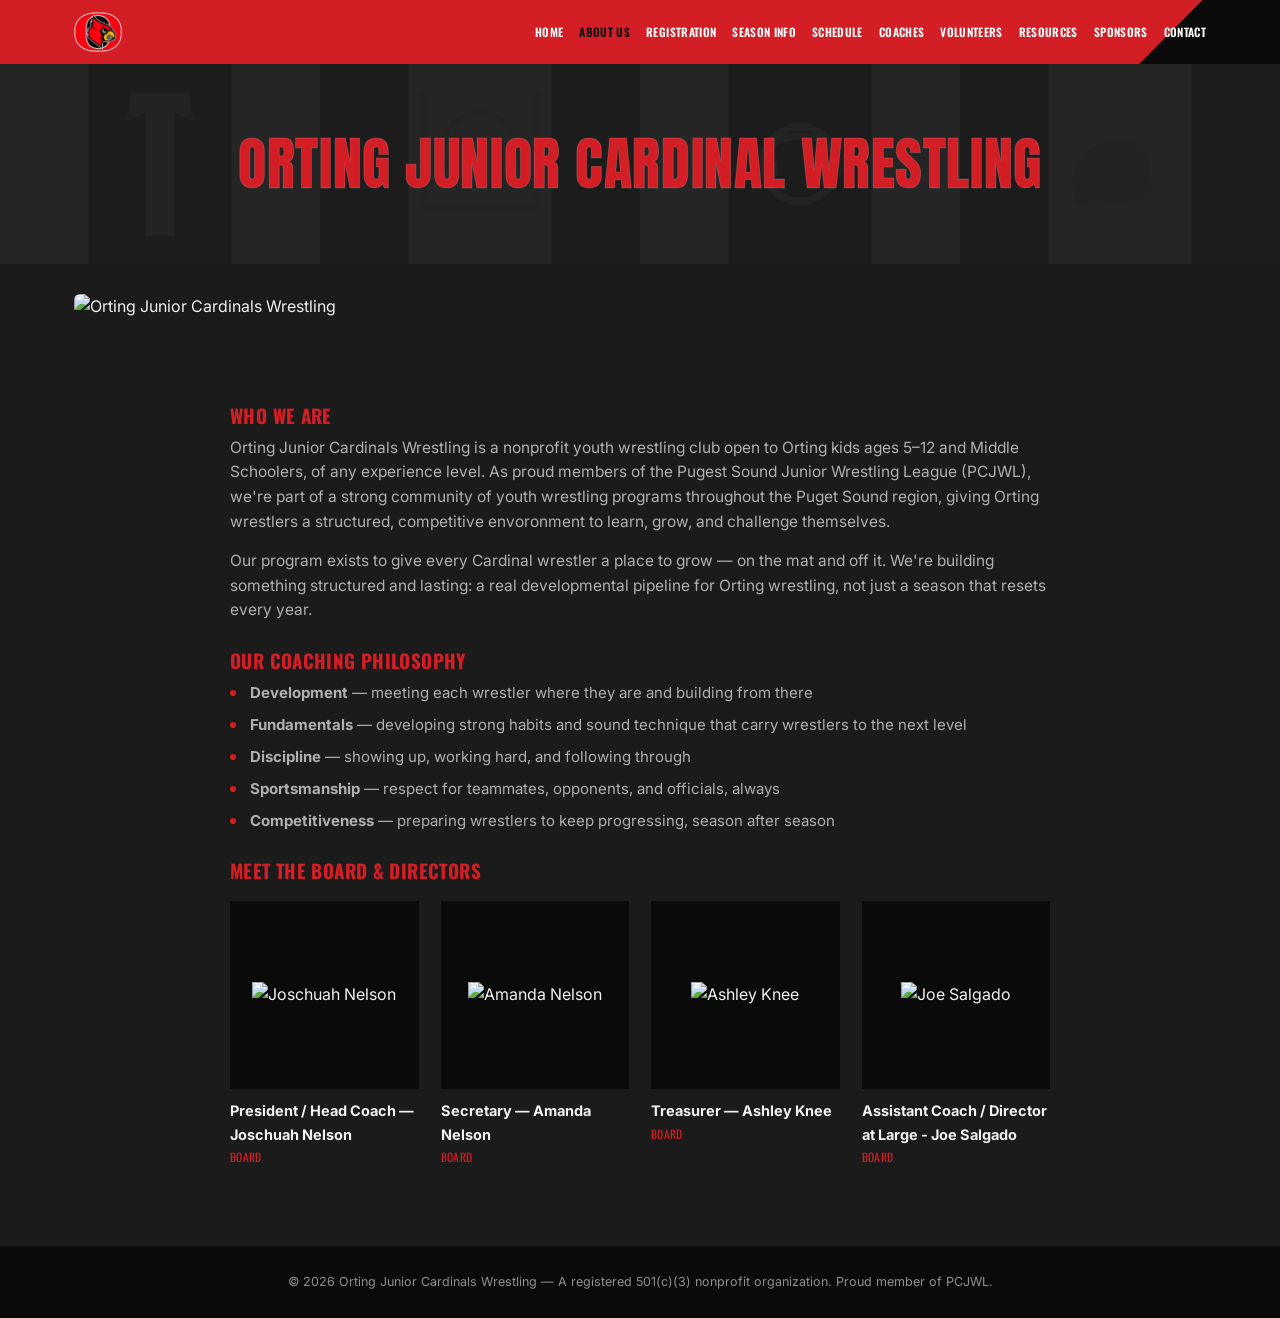
==== about.html @ e578d411 "Quick update for the night" ====
<!DOCTYPE html>
<html lang="en">
<head>
<meta charset="UTF-8">
<meta name="viewport" content="width=device-width, initial-scale=1.0">
<title>Home — Orting Junior Cardinals Wrestling</title>
<link rel="icon" href="assets/OJCW-CardinalLogo.jpg" type="image/jpeg">
<link rel="preconnect" href="https://fonts.googleapis.com">
<link rel="preconnect" href="https://fonts.gstatic.com" crossorigin>
<link href="https://fonts.googleapis.com/css2?family=Anton&family=Oswald:wght@500;600;700&family=Inter:wght@400;500;600;700&display=swap" rel="stylesheet">
<link rel="stylesheet" href="css/style.css">
</head>
<body>

<svg width="0" height="0" style="position:absolute">

  <symbol id="icon-mat" viewBox="0 0 100 140"><rect width="100" height="140" fill="#4a4a4a"/><rect x="10" y="20" width="80" height="80" fill="none" stroke="#D31E25" stroke-width="3"/><circle cx="50" cy="60" r="26" fill="none" stroke="#D31E25" stroke-width="3"/></symbol>
  <symbol id="icon-headgear" viewBox="0 0 100 140"><rect width="100" height="140" fill="#383838"/><g transform="translate(20,40)"><circle cx="30" cy="30" r="26" fill="none" stroke="#D31E25" stroke-width="5"/><path d="M4 30 C4 4 56 4 56 30" fill="none" stroke="#D31E25" stroke-width="5"/><circle cx="8" cy="34" r="7" fill="#D31E25"/><circle cx="52" cy="34" r="7" fill="#D31E25"/></g></symbol>
  <symbol id="icon-shoes" viewBox="0 0 100 140"><rect width="100" height="140" fill="#4a4a4a"/><g transform="translate(15,60) rotate(-6)"><path d="M0 30 C-4 12 14 -6 36 -3 C48 -1 54 6 54 16 L54 32 C54 38 48 41 40 41 L6 41 C2 41 0 35 0 30 Z" fill="#D31E25"/></g></symbol>
  <symbol id="icon-singlet" viewBox="0 0 100 140"><rect width="100" height="140" fill="#383838"/><path d="M30 20 L70 20 L74 40 L60 34 L60 120 L40 120 L40 34 L26 40 Z" fill="#D31E25"/></symbol>

  <symbol id="ico-person" viewBox="0 0 24 24"><circle cx="12" cy="8" r="4"/><path d="M4 20c0-4.4 3.6-7 8-7s8 2.6 8 7"/></symbol>
</svg>

<header class="topbar">
  <div class="nav-shell">
    <nav class="nav">
      <a href="index.html" class="brand">
        <img src="assets/OJCW-CardinalLogo.png" alt="Orting Jr Cardinals Wrestling" class="brand-mark">
      </a>
      <div class="nav-links">
        <a href="index.html">Home</a>
        <a href="about.html" class="active">About Us</a>
        <a href="registration.html">Registration</a>
        <a href="season-info.html">Season Info</a>
        <a href="schedule.html">Schedule</a>
        <a href="coaches.html">Coaches</a>
        <a href="volunteers.html">Volunteers</a>
        <a href="documents.html">Resources</a>
        <a href="sponsors.html">Sponsors</a>
        <a href="contact.html">Contact</a>
      </div>
      <button class="nav-toggle" id="navToggle" aria-label="Menu" aria-expanded="false" aria-controls="mobileMenu">
        <svg width="26" height="26" viewBox="0 0 24 24" fill="none" stroke-width="2"><line x1="3" y1="6" x2="21" y2="6"/><line x1="3" y1="12" x2="21" y2="12"/><line x1="3" y1="18" x2="21" y2="18"/></svg>
      </button>
    </nav>
    <div class="mobile-menu" id="mobileMenu">
      <a href="index.html">Home</a>
      <a href="about.html" class="active">About Us</a>
      <a href="registration.html">Registration</a>
      <a href="season-info.html">Season Info</a>
      <a href="schedule.html">Schedule</a>
      <a href="coaches.html">Coaches</a>
      <a href="volunteers.html">Volunteers</a>
      <a href="documents.html">Resources</a>
      <a href="sponsors.html">Sponsors</a>
      <a href="contact.html">Contact</a>
    </div>
  </div>
</header>
<div class="page-header">
    <div class="strip"><svg><use href="#icon-singlet"/></svg></div>
    <div class="strip"><svg><use href="#icon-mat"/></svg></div>
    <div class="strip"><svg><use href="#icon-headgear"/></svg></div>
    <div class="strip"><svg><use href="#icon-shoes"/></svg></div>
    

    <div class="overlay"><h2>Orting Junior Cardinal Wrestling</h2></div>
  </div>


<div class="wrap page-banner">
  <img src="assets/Cardinals Team Photo.png" alt="Orting Junior Cardinals Wrestling">
</div>

</div>
<div class="page-block narrow">
  <h3>Who We Are</h3>
  <p>Orting Junior Cardinals Wrestling is a nonprofit youth wrestling club open to Orting kids ages 5–12 and Middle Schoolers, of any experience level. As proud members of the Pugest Sound Junior Wrestling League (PCJWL), we're part of a strong community of youth wrestling programs throughout the Puget Sound region, giving Orting wrestlers a structured, competitive envoronment to learn, grow, and challenge themselves.</p>
  <p>Our program exists to give every Cardinal wrestler a place to grow — on the mat and off it. We're building something structured and lasting: a real developmental pipeline for Orting wrestling, not just a season that resets every year.</p>

  <h3>Our Coaching Philosophy</h3>
  <ul>
    <li><b>Development</b> — meeting each wrestler where they are and building from there</li>
    <li><b>Fundamentals</b> — developing strong habits and sound technique that carry wrestlers to the next level</li>
    <li><b>Discipline</b> — showing up, working hard, and following through</li>
    <li><b>Sportsmanship</b> — respect for teammates, opponents, and officials, always</li>
    <li><b>Competitiveness</b> — preparing wrestlers to keep progressing, season after season</li>
  </ul>

  <h3>Meet the Board &amp; Directors</h3>
  <div class="people-grid">
    <div class="person"><div class="person-photo"><img src="assets/Joschuah_Nelson_President.jpg" alt="Joschuah Nelson"></div><h4>President / Head Coach — Joschuah Nelson</h4><span>Board</span></div>
    <div class="person"><div class="person-photo"><img src="assets/Amanda_Nelson_Headshot.jpg" alt="Amanda Nelson"></div><h4>Secretary — Amanda Nelson</h4><span>Board</span></div>
    <div class="person"><div class="person-photo"><img src="assets/Ashley_Knee_Headshot.jpg" alt="Ashley Knee"></div><h4>Treasurer — Ashley Knee</h4><span>Board</span></div>
    <div class="person"><div class="person-photo"><img src="assets/Jose_Salgado_Headshot.jpg" alt="Joe Salgado"></div><h4>Assistant Coach / Director at Large - Joe Salgado</h4><span>Board</span></div>

  </div>
</div>
<footer>
  <div class="wrap">© 2026 Orting Junior Cardinals Wrestling — A registered 501(c)(3) nonprofit organization. Proud member of PCJWL.</div>
</footer>
<script>
  (function(){
    var btn = document.getElementById('navToggle');
    var menu = document.getElementById('mobileMenu');
    if(!btn || !menu) return;
    btn.addEventListener('click', function(){
      var open = menu.classList.toggle('open');
      btn.setAttribute('aria-expanded', open ? 'true' : 'false');
    });
    menu.querySelectorAll('a').forEach(function(a){
      a.addEventListener('click', function(){
        menu.classList.remove('open');
        btn.setAttribute('aria-expanded', 'false');
      });
    });
  })();
</script>
</body>
</html>
---- css/style.css ----
:root{
  --red:        #D31E25;
  --red-dark:   #A6141A;
  --black:      #0a0a0a;
  --charcoal:   #1b1b1b;
  --surface:    #242424;
  --surface-alt:#2b2b2b;
  --ink:        #f2f2f2;
  --gray-text:  #b0b0b0;
  --line:       #3a3a3a;
  --paper:      #1b1b1b;
  --offwhite:   #242424;

  --display: 'Anton', sans-serif;
  --heading: 'Oswald', sans-serif;
  --body: 'Inter', sans-serif;
}
*{box-sizing:border-box;margin:0;padding:0;}
html{scroll-behavior:smooth;}
body{font-family:var(--body);color:var(--ink);background:var(--paper);line-height:1.6;-webkit-font-smoothing:antialiased;}
img,svg{display:block;max-width:100%;}
a{color:inherit;text-decoration:none;}
ul{list-style:none;}
.wrap{max-width:1180px;margin:0 auto;padding:0 24px;}
.narrow{max-width:820px;margin:0 auto;padding:0 24px;}

h1,h2,h3{font-family:var(--display);font-weight:400;text-transform:uppercase;letter-spacing:0.01em;line-height:1.05;}
.section-title{color:var(--red);font-size:clamp(26px,3.4vw,36px);text-align:center;margin-bottom:18px;}
p{color:var(--gray-text);}
.center{text-align:center;}

/* ---------- TOP NAV ---------- */
.topbar{background:var(--black);}
.nav-shell{position:relative;background:var(--red);overflow:hidden;}
.nav-shell::after{
  content:"";position:absolute;top:0;right:0;bottom:0;width:11%;
  background:var(--black);
  clip-path:polygon(45% 0, 100% 0, 100% 100%, 0% 100%);
}
.nav{position:relative;z-index:2;display:flex;align-items:center;justify-content:space-between;padding:8px 24px;max-width:1180px;margin:0 auto;gap:14px;}
.brand{display:flex;align-items:center;gap:10px;flex-shrink:0;}
.brand-mark{width:48px;height:48px;flex-shrink:0;object-fit:contain;}
.nav-links{display:flex;gap:16px;align-items:center;flex-wrap:nowrap;}
.nav-links a{font-family:var(--heading);font-size:11.5px;font-weight:600;letter-spacing:0.03em;color:#fff;text-transform:uppercase;white-space:nowrap;}
.nav-links a:hover,.nav-links a.active{color:var(--black);}
.nav-toggle{display:none;background:none;border:none;cursor:pointer;padding:10px;margin:-10px;}
.nav-toggle svg{stroke:#fff;}
.mobile-menu{display:none;}
.mobile-menu a{
  padding:15px 24px;border-bottom:1px solid rgba(255,255,255,0.08);
  font-family:var(--heading);font-weight:600;font-size:13.5px;letter-spacing:0.04em;text-transform:uppercase;color:#fff;
}
.mobile-menu a.active{color:var(--red);}
.mobile-menu a:active{background:rgba(255,255,255,0.06);}

/* ---------- HERO (home only) ---------- */
.hero{position:relative;background:var(--black);color:#fff;padding:64px 0 0;overflow:hidden;text-align:center;}
.hero-bg{
  position:absolute;inset:0;
  background:
    linear-gradient(180deg, rgba(20,20,20,0.55), rgba(20,20,20,0.88)),
    repeating-linear-gradient(120deg, #2a2a2a 0 40px, #202020 40px 80px);
  filter:grayscale(0.4);
}
.hero-inner{position:relative;z-index:2;padding-bottom:44px;}
.hero-crest{width:min(230px,50vw);margin:0 auto 22px;}
.hero h1{font-size:clamp(32px,6.4vw,66px);color:#e9e9e9;-webkit-text-stroke:1.5px var(--red);letter-spacing:0.01em;}
.hero h1 span{display:block;color:var(--red);-webkit-text-stroke:1.5px #e9e9e9;}
.hero .season-tag{margin-top:16px;font-family:var(--heading);font-weight:600;font-size:15px;letter-spacing:0.12em;color:var(--red);text-transform:uppercase;}
.hero .subline{color:rgba(255,255,255,0.65);font-size:13.5px;margin-top:4px;text-transform:uppercase;letter-spacing:0.06em;font-family:var(--heading);}

.date-callout{
  position:relative;z-index:2;display:flex;justify-content:center;gap:0;
  border-top:1px solid rgba(255,255,255,0.15);
  max-width:640px;margin:26px auto 0;
}
.date-callout div{flex:1;padding:20px 10px;border-left:1px solid rgba(255,255,255,0.15);}
.date-callout div:first-child{border-left:none;}
.date-callout .d-label{font-family:var(--heading);font-size:11px;letter-spacing:0.08em;text-transform:uppercase;color:rgba(255,255,255,0.55);}
.date-callout .d-value{font-family:var(--display);font-size:20px;color:var(--red);margin-top:4px;}

.hero-ctas{margin-top:28px;display:flex;gap:14px;justify-content:center;flex-wrap:wrap;position:relative;z-index:2;}
.btn{display:inline-flex;align-items:center;justify-content:center;font-family:var(--heading);font-weight:600;font-size:13.5px;letter-spacing:0.05em;text-transform:uppercase;padding:14px 28px;border:2px solid transparent;cursor:pointer;transition:all .15s ease;}
.btn-primary{background:var(--red);color:#fff;}
.btn-primary:hover{background:var(--red-dark);}
.btn-outline{border-color:#fff;color:#fff;}
.btn-outline:hover{background:#fff;color:var(--black);}
.btn-big{padding:18px 40px;font-size:15px;}

/* ---------- QUICK LINK ROW (home only) ---------- */
.quick-links{background:var(--surface);border-bottom:1px solid var(--line);border-top:1px solid var(--line);}
.quick-grid{display:grid;grid-template-columns:repeat(8,1fr);}
.quick-grid a{
  display:flex;align-items:center;justify-content:center;text-align:center;
  padding:16px 8px;font-family:var(--heading);font-weight:600;font-size:11.5px;letter-spacing:0.04em;
  color:var(--ink);text-transform:uppercase;border-right:1px solid var(--line);
}
.quick-grid a:last-child{border-right:none;}
.quick-grid a:hover{background:var(--red);color:#fff;}

/* ---------- WELCOME / NEWS BLOCKS (home only) ---------- */
.welcome{padding:70px 0;}
.welcome p{max-width:64ch;margin:0 auto;text-align:center;font-size:16px;}
.three-col{display:grid;grid-template-columns:repeat(3,1fr);gap:28px;margin-top:44px;}
.info-card{border:1px solid var(--line);background:var(--surface);padding:26px 24px;}
.info-card h4{font-family:var(--heading);font-weight:700;color:var(--red);font-size:15px;letter-spacing:0.03em;text-transform:uppercase;margin-bottom:10px;}
.info-card p{font-size:14.5px;margin:0;}
.info-card ul{margin-top:8px;}
.info-card ul li{font-size:14px;color:var(--gray-text);padding-left:16px;position:relative;margin-bottom:6px;}
.info-card ul li::before{content:"";position:absolute;left:0;top:8px;width:5px;height:5px;background:var(--red);border-radius:50%;}

/* ---------- PAGE HEADER (4-strip, sub-pages) ---------- */
.page-header{position:relative;height:200px;overflow:hidden;display:flex;}
.page-header .strip{flex:1;position:relative;overflow:hidden;filter:grayscale(1) contrast(1.05);}
.page-header .strip svg{width:100%;height:100%;object-fit:cover;}
.page-header .strip:nth-child(odd){background:#4a4a4a;}
.page-header .strip:nth-child(even){background:#383838;}
.page-header .overlay{position:absolute;inset:0;display:flex;align-items:center;justify-content:center;background:rgba(10,10,10,0.55);}
.page-header .overlay h2{font-size:clamp(28px,5vw,58px);color:var(--red);text-align:center;line-height:0.95;-webkit-text-stroke:1px rgba(255,255,255,0.15);}
/*Added for banner photo of team on about us. Noted in case issues arise.*/
.page-banner{max-height:400px;margin:30px auto;}
.page-banner img{width:100%;height:100%;max-height:475px;object-fit:cover;display:block;border-radius:6px;}
/* ---------- GENERIC CONTENT PAGE BLOCK ---------- */
.page-block{padding:56px 0 80px;}
.page-block h3{font-family:var(--heading);font-weight:700;color:var(--red);font-size:19px;text-transform:uppercase;margin:28px 0 10px;letter-spacing:0.02em;}
.page-block h3:first-of-type{margin-top:0;}
.page-block p{margin-bottom:14px;font-size:15.5px;}
.page-block ul{margin:6px 0 18px 0;}
.page-block ul li{position:relative;padding-left:20px;margin-bottom:8px;color:var(--gray-text);font-size:15px;}
.page-block ul li::before{content:"";position:absolute;left:0;top:9px;width:6px;height:6px;background:var(--red);border-radius:50%;}
.page-block ul ul{margin-top:8px;margin-left:20px;}
.page-block ul ul li::before{
  background:transparent;
  border:1.5px solid var(--red);
  width:5px;
  height:5px;
  top:9.5px;
}
.note{font-style:italic;color:#8a8a8a;font-size:14px;}
.divider{border:none;border-top:1px solid var(--line);margin:36px 0;}

/* ---------- REGISTRATION ---------- */
.reg-grid{display:grid;grid-template-columns:1fr 1fr;gap:10px 40px;margin:14px 0 30px;}
.reg-grid div{display:flex;justify-content:space-between;padding:10px 0;border-bottom:1px solid var(--line);font-size:14.5px;}
.reg-grid div b{color:var(--ink);}
.reg-grid div span{color:var(--red);font-weight:700;}
.register-band{background:var(--black);padding:44px 24px;text-align:center;margin-top:20px;}
.register-band p{color:rgba(255,255,255,0.7);max-width:48ch;margin:0 auto 20px;}

/* ---------- BOARD / COACHES GRID ---------- */
.people-grid{margin-top:20px;display:grid;grid-template-columns:repeat(4,1fr);gap:22px;}
.person{text-align:left;}
.person-photo{aspect-ratio:1;background:var(--black);display:flex;align-items:center;justify-content:center;margin-bottom:10px;}
.person-photo svg{width:46%;stroke:var(--red);}
.person h4{font-family:var(--body);font-weight:700;font-size:14.5px;}
.person span{display:block;font-family:var(--heading);font-size:11.5px;color:var(--red);margin-top:2px;letter-spacing:0.03em;text-transform:uppercase;}

/* ---------- SCHEDULE ---------- */
table{width:100%;border-collapse:collapse;margin-top:10px;}
th,td{text-align:left;padding:13px 16px;border-bottom:1px solid var(--line);font-size:14.5px;}
th{font-family:var(--heading);font-size:12px;letter-spacing:0.06em;text-transform:uppercase;color:#fff;background:var(--black);font-weight:600;}
td.day{font-weight:600;}
tr:nth-child(even) td{background:var(--offwhite);}
.event-card{border:1px solid var(--line);border-left:5px solid var(--red);background:var(--surface);padding:24px 26px;margin-top:24px;}
.event-card h4{font-family:var(--heading);font-size:18px;color:var(--red);text-transform:uppercase;margin-bottom:4px;}
.event-card .event-date{font-family:var(--heading);font-size:13px;color:var(--gray-text);text-transform:uppercase;letter-spacing:0.04em;margin-bottom:14px;}
.event-meta{display:grid;grid-template-columns:1fr 1fr;gap:8px 30px;}
.event-meta div{font-size:14px;padding:6px 0;border-bottom:1px solid var(--line);}
.event-meta div b{color:var(--red);}

/* ---------- PRACTICE CARD ---------- */
.practice-card{
  display:flex;gap:26px;align-items:flex-start;
  background:var(--surface);border:1px solid var(--line);border-left:5px solid var(--red);
  padding:30px 32px;margin-top:10px;
}
.practice-icon{width:64px;height:64px;flex-shrink:0;background:var(--black);border-radius:6px;display:flex;align-items:center;justify-content:center;}
.practice-icon svg{width:60%;stroke:var(--red);}
.practice-card h3{margin:0 0 14px;color:var(--red);font-size:20px;letter-spacing:0.02em;}
.practice-meta-grid{display:grid;grid-template-columns:repeat(4,1fr);gap:18px;margin-bottom:6px;}
.practice-meta-grid div{display:flex;flex-direction:column;gap:4px;}
.practice-meta-grid b{font-family:var(--heading);font-size:11px;letter-spacing:0.06em;text-transform:uppercase;color:var(--gray-text);}
.practice-meta-grid span{font-family:var(--heading);font-size:15px;color:var(--ink);font-weight:600;}

/* ---------- SCHEDULE TIMELINE ---------- */
.timeline{position:relative;margin-top:20px;padding-left:2px;}
.month-heading{
  font-family:var(--heading);font-weight:700;font-size:13px;letter-spacing:0.14em;text-transform:uppercase;
  color:var(--red);margin:44px 0 18px;padding-left:100px;position:relative;
}
.month-heading:first-child{margin-top:0;}
.month-heading::before{content:"";position:absolute;left:0;top:50%;width:78px;height:1px;background:var(--line);}
.timeline-item{
  position:relative;display:flex;gap:24px;align-items:stretch;
  padding:16px 20px 16px 0;margin-left:0;border-bottom:1px solid var(--line);
}
.timeline-item:last-child{border-bottom:none;}
.date-badge{
  width:76px;flex-shrink:0;text-align:center;background:var(--surface);border:1px solid var(--line);
  border-radius:4px;padding:8px 4px;display:flex;flex-direction:column;justify-content:center;
}
.date-badge .month{display:block;font-family:var(--heading);font-size:10.5px;letter-spacing:0.08em;color:var(--gray-text);text-transform:uppercase;}
.date-badge .day{display:block;font-family:var(--display);font-size:24px;color:var(--red);line-height:1.1;}
.timeline-content{flex:1;padding-top:2px;}
.event-top-row{display:flex;align-items:center;justify-content:space-between;gap:14px;flex-wrap:wrap;}
.event-top-row h4{font-family:var(--heading);font-weight:700;font-size:16.5px;color:var(--ink);text-transform:uppercase;letter-spacing:0.01em;}
.event-location{font-size:14px;color:var(--gray-text);margin-top:4px;}
.event-tag{
  font-family:var(--heading);font-size:10.5px;font-weight:700;letter-spacing:0.06em;text-transform:uppercase;
  padding:4px 11px;border-radius:2px;white-space:nowrap;
}
.tag-rr{background:var(--red);color:#fff;}
.tag-tourney{background:transparent;border:1px solid var(--gray-text);color:var(--gray-text);}
.tag-duals{background:#3a3a3a;color:#fff;}
.tag-division{background:var(--red-dark);color:#fff;}
.tag-champ{background:#F2B705;color:#0a0a0a;}
.timeline-item.home{background:rgba(211,30,37,0.08);border-left:3px solid var(--red);padding-left:16px;margin-left:-16px;}
.home-flag{display:inline-flex;align-items:center;gap:5px;font-family:var(--heading);font-size:10.5px;font-weight:700;letter-spacing:0.06em;text-transform:uppercase;color:var(--red);margin-top:6px;}
.home-flag::before{content:"★";font-size:11px;}

/* ---------- DOCUMENTS ACCORDION ---------- */
.doc-list{border:1px solid var(--line);background:var(--surface);margin-top:10px;}
.doc-item{border-bottom:1px solid var(--line);}
.doc-item:last-child{border-bottom:none;}
.doc-item-head{
  display:flex;align-items:center;justify-content:space-between;gap:14px;
  padding:16px 20px;cursor:pointer;background:none;border:none;width:100%;text-align:left;
  font:inherit;color:var(--ink);
}
.doc-item-head:hover{background:var(--surface-alt);}
.doc-item-head.static{cursor:default;}
.doc-item-head.static:hover{background:none;}
.doc-item-title{display:flex;align-items:center;gap:12px;font-size:14.5px;font-weight:600;flex-wrap:wrap;}
.doc-item-right{display:flex;align-items:center;gap:12px;flex-shrink:0;}
.tag-mini{font-family:var(--heading);font-size:10px;letter-spacing:0.05em;text-transform:uppercase;color:#fff;background:var(--red);padding:3px 8px;white-space:nowrap;}
.doc-chevron{width:16px;height:16px;flex-shrink:0;stroke:var(--gray-text);transition:transform .2s ease;}
.doc-item.open .doc-chevron{transform:rotate(180deg);}
.doc-item-panel{max-height:0;overflow:hidden;transition:max-height .25s ease;background:var(--charcoal);}
.doc-item.open .doc-item-panel{max-height:400px;}
.doc-resource{
  display:flex;align-items:center;justify-content:space-between;gap:12px;
  padding:12px 20px 12px 48px;font-size:13.5px;border-top:1px solid var(--line);
}
.doc-resource:first-child{border-top:none;}
.doc-resource a{color:var(--ink);font-weight:600;display:flex;align-items:center;gap:10px;}
.doc-resource a:hover{color:var(--red);}
.doc-resource-icon{width:17px;height:17px;flex-shrink:0;stroke:var(--red);}
.doc-resource-type{font-family:var(--heading);font-size:10px;letter-spacing:0.05em;text-transform:uppercase;color:var(--gray-text);flex-shrink:0;}
.doc-empty{padding:12px 20px 14px 48px;font-size:13px;color:var(--gray-text);font-style:italic;}

/* ---------- SPONSORS ---------- */
.tier-grid{display:grid;grid-template-columns:repeat(4,1fr);gap:1px;background:var(--line);margin-top:16px;}
.tier{background:var(--surface);padding:26px 20px;text-align:center;}
.tier h4{font-family:var(--heading);color:var(--red);font-size:15px;letter-spacing:0.03em;text-transform:uppercase;margin-bottom:8px;}
.tier .amt{font-family:var(--display);font-size:26px;color:var(--ink);}
.tier p{font-size:12.5px;margin-top:8px;}
.sponsor-logos{display:flex;flex-wrap:wrap;gap:16px;justify-content:center;margin-top:40px;}
.sponsor-logos span,.sponsor-logos .become-sponsor{font-family:var(--heading);font-size:12.5px;color:var(--gray-text);border:1px dashed var(--line);padding:14px 24px;letter-spacing:0.03em;text-transform:uppercase;display:inline-block;}
/*Added this for replacing the sponsorship tiers with the flyer but reverted.*/
.sponsor-flyer{max-width:520px;margin:20px auto 30px;text-align:center;}
.sponsor-flyer img{width:100%;height:auto;border-radius:8px;border:1px solid var(--line);box-shadow:0 10px 30px rgba(0,0,0,0.4);}
/* ---------- CONTACT ---------- */
.huddle{padding:70px 0;background:var(--surface);}
.huddle h2{color:var(--red);font-size:clamp(24px,3vw,32px);}
.contact-grid{
  display:flex;
  justify-content:center;
  flex-wrap:wrap;
  gap:24px;
  margin-top:40px;
}

/*
{display:grid;grid-template-columns:repeat(3,1fr);gap:24px;margin-top:40px;} -- This was OLD format for 3 contacts in orignal CSS, Moving this centers the one email contact
*/

.contact-card{
  background:var(--charcoal);
  border:1px solid var(--line);
  padding:22px;
  text-align:center;
  width:280px;
}

/*
Contact Card Old This was before getting rid of 3 contacts and needing the single one to be centered.{background:var(--charcoal);border:1px solid var(--line);padding:22px;text-align:center;}

*/
.contact-card h4{font-family:var(--heading);color:var(--red);font-size:14px;letter-spacing:0.04em;text-transform:uppercase;margin-bottom:8px;}
.contact-card a{font-size:14px;font-weight:600;color:var(--ink);}
.social-row{display:flex;gap:22px;justify-content:center;margin-top:34px;font-family:var(--heading);font-weight:600;letter-spacing:0.05em;text-transform:uppercase;font-size:14px;}
.social-row a{color:var(--red);border-bottom:2px solid transparent;}
.social-row a:hover{border-color:var(--red);}

footer{background:var(--black);color:rgba(255,255,255,0.55);padding:26px 0;text-align:center;font-size:12.5px;}

@media (max-width:980px){
  .nav-links{display:none;}
  .nav-toggle{display:block;}
  .mobile-menu{
    display:flex;flex-direction:column;background:var(--black);
    border-top:1px solid rgba(255,255,255,0.14);
    max-height:0;overflow:hidden;transition:max-height .25s ease;
  }
  .mobile-menu.open{max-height:600px;}

  .hero{padding-top:44px;}
  .date-callout{max-width:100%;}
  .quick-grid{grid-template-columns:repeat(4,1fr);}
  .quick-grid a{font-size:10.5px;padding:14px 6px;}

  .three-col{grid-template-columns:1fr;}
  .people-grid{grid-template-columns:repeat(2,1fr);}
  .reg-grid{grid-template-columns:1fr;}
  .doc-grid{grid-template-columns:1fr;}
  .tier-grid{grid-template-columns:repeat(2,1fr);}
  .contact-grid{grid-template-columns:1fr;}
  .event-meta{grid-template-columns:1fr;}
  .page-header{height:150px;}

  .practice-card{flex-direction:column;}
  .practice-meta-grid{grid-template-columns:1fr 1fr;}
  .month-heading{padding-left:0;}
  .month-heading::before{display:none;}
  .timeline-item{gap:14px;}
  .date-badge{width:58px;padding:6px 2px;}
  .date-badge .day{font-size:19px;}
  .timeline-item.home{margin-left:0;padding-left:14px;}

  table{display:block;overflow-x:auto;-webkit-overflow-scrolling:touch;}
}

@media (max-width:520px){
  .wrap,.narrow{padding:0 18px;}
  .quick-grid{grid-template-columns:repeat(2,1fr);}
  .date-callout{flex-direction:column;}
  .date-callout div{border-left:none;border-top:1px solid rgba(255,255,255,0.15);}
  .date-callout div:first-child{border-top:none;}
  .practice-meta-grid{grid-template-columns:1fr;}
  .people-grid{grid-template-columns:1fr;}
  .tier-grid{grid-template-columns:1fr;}
  .event-top-row{flex-direction:column;align-items:flex-start;gap:6px;}
  .btn{padding:14px 22px;}
  .btn-big{padding:16px 28px;}
  .hero h1{font-size:clamp(30px,10vw,52px);}
}

/*
Addition to CSS to allow Weigh-In Linup being in a column layout.
*/

.weight-classes{margin:30px auto 10px;max-width:600px;}
.weight-classes .wc-title{text-align:center;color:var(--ink);font-family:var(--heading);font-weight:700;font-size:18px;margin-bottom:6px;}
.weight-classes .wc-subtitle{text-align:center;color:var(--gray-text);font-size:13px;margin-bottom:24px;}
.weight-classes .weight-grid{display:grid;grid-template-columns:repeat(3,1fr);gap:20px;}
.weight-classes .weight-col h5{text-align:center;color:var(--red);font-family:var(--heading);font-weight:700;font-size:13px;text-transform:uppercase;letter-spacing:0.05em;padding-bottom:10px;margin-bottom:10px;border-bottom:1px solid var(--line);}
.weight-classes .weight-col ul{list-style:none;text-align:center;padding-left:0;margin:0;}
.weight-classes .weight-col li{color:var(--ink);padding:5px 0;font-family:var(--mono);font-size:14.5px;padding-left:0;}
.weight-classes .weight-col li::before{content:none;}

@media (max-width:520px){
  .weight-classes .weight-grid{grid-template-columns:1fr 1fr 1fr;gap:10px;}
  .weight-classes .weight-col h5{font-size:11px;}
  .weight-classes .weight-col li{font-size:13px;}
}
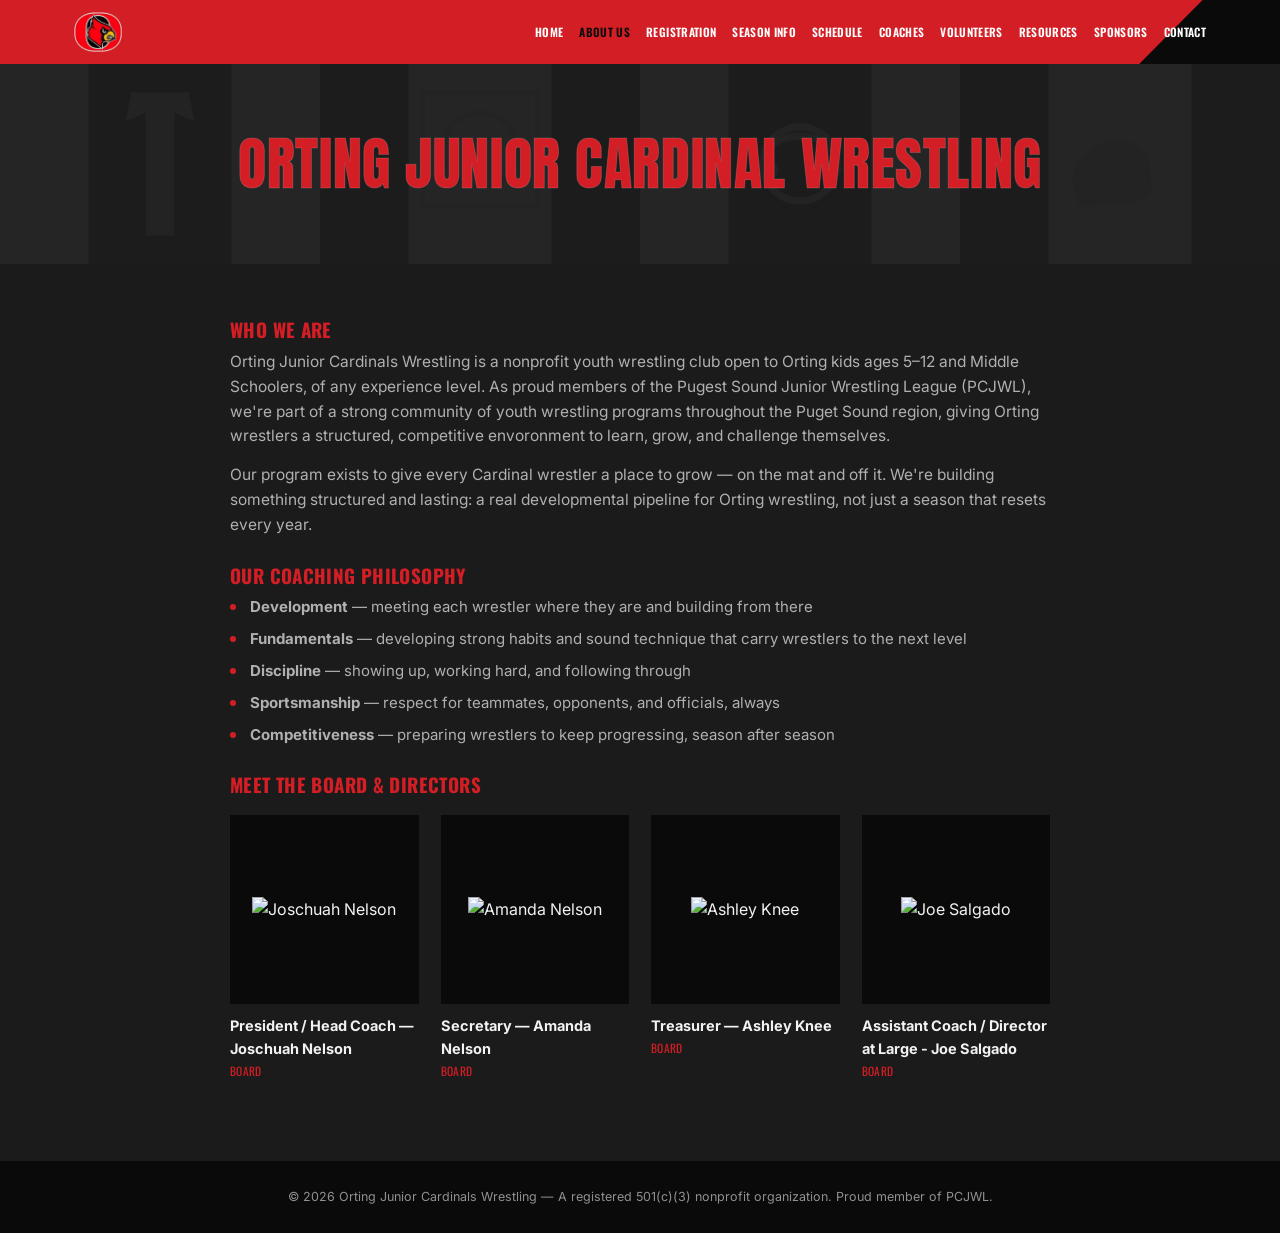
==== commit da4d5d03: "Update" ====
--- a/about.html
+++ b/about.html
@@ -68,10 +68,12 @@
     <div class="overlay"><h2>Orting Junior Cardinal Wrestling</h2></div>
   </div>
 
+<!-- Commented out until photos can be updated and uploaded.
 
 <div class="wrap page-banner">
   <img src="assets/Cardinals Team Photo.png" alt="Orting Junior Cardinals Wrestling">
 </div>
+-->
 
 </div>
 <div class="page-block narrow">
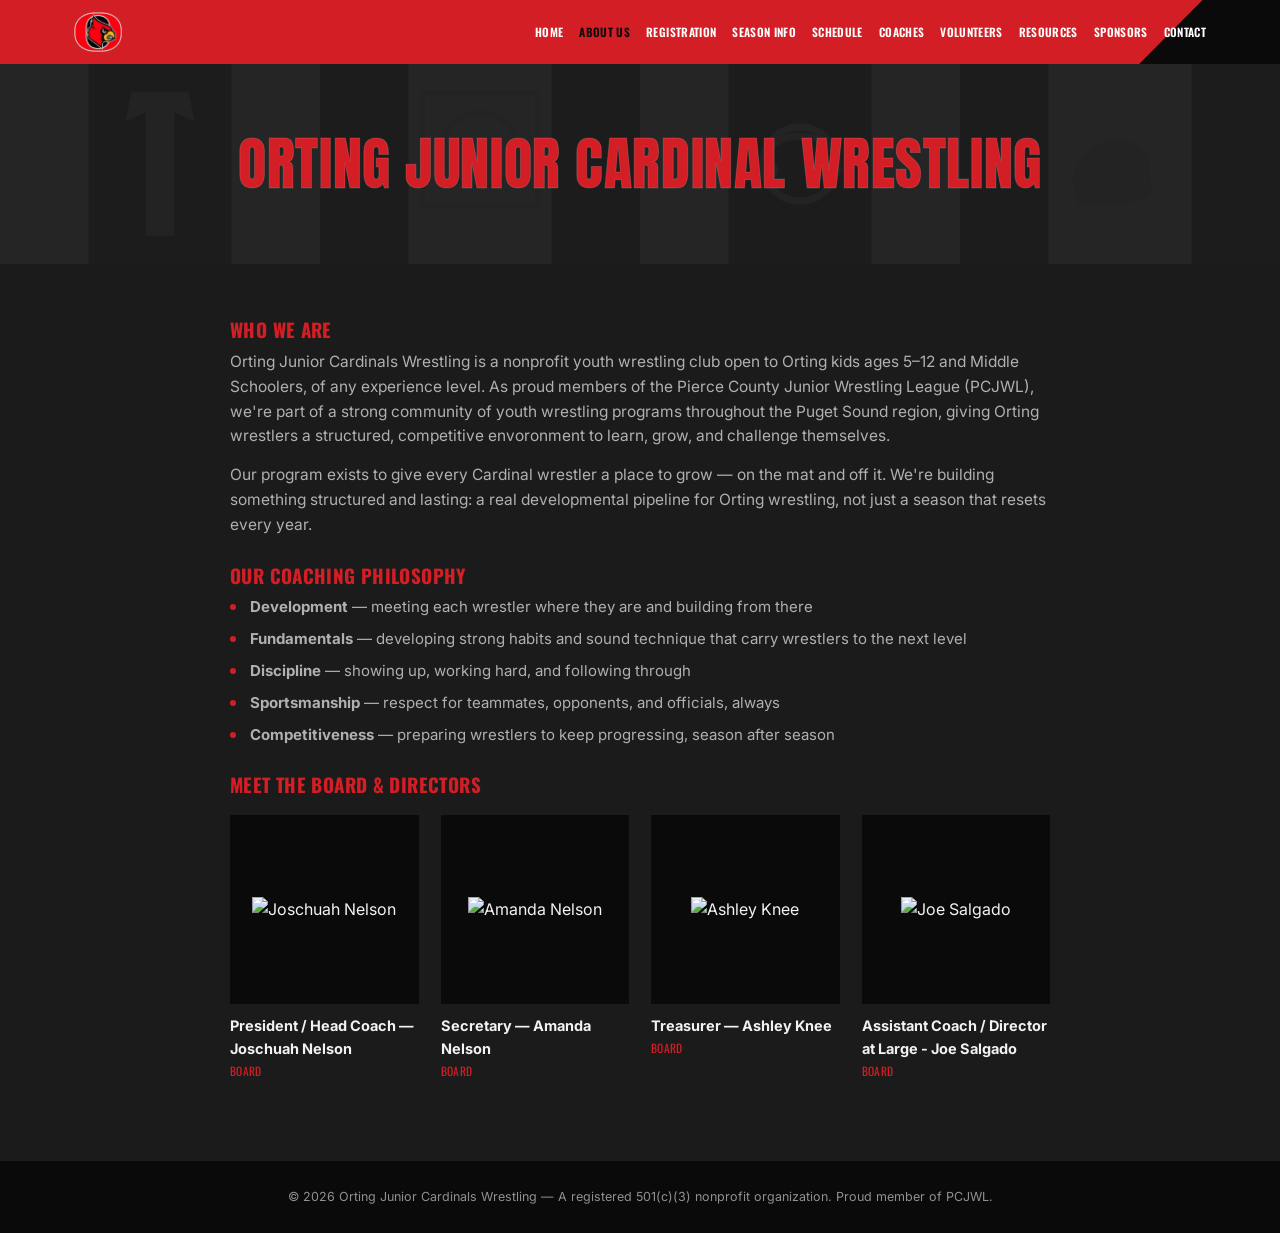
==== commit 62dbb5c9: "Updated "Puget Sound" to "Pierce County" Wrestling League" ====
--- a/about.html
+++ b/about.html
@@ -78,7 +78,7 @@
 </div>
 <div class="page-block narrow">
   <h3>Who We Are</h3>
-  <p>Orting Junior Cardinals Wrestling is a nonprofit youth wrestling club open to Orting kids ages 5–12 and Middle Schoolers, of any experience level. As proud members of the Pugest Sound Junior Wrestling League (PCJWL), we're part of a strong community of youth wrestling programs throughout the Puget Sound region, giving Orting wrestlers a structured, competitive envoronment to learn, grow, and challenge themselves.</p>
+  <p>Orting Junior Cardinals Wrestling is a nonprofit youth wrestling club open to Orting kids ages 5–12 and Middle Schoolers, of any experience level. As proud members of the Pierce County Junior Wrestling League (PCJWL), we're part of a strong community of youth wrestling programs throughout the Puget Sound region, giving Orting wrestlers a structured, competitive envoronment to learn, grow, and challenge themselves.</p>
   <p>Our program exists to give every Cardinal wrestler a place to grow — on the mat and off it. We're building something structured and lasting: a real developmental pipeline for Orting wrestling, not just a season that resets every year.</p>
 
   <h3>Our Coaching Philosophy</h3>
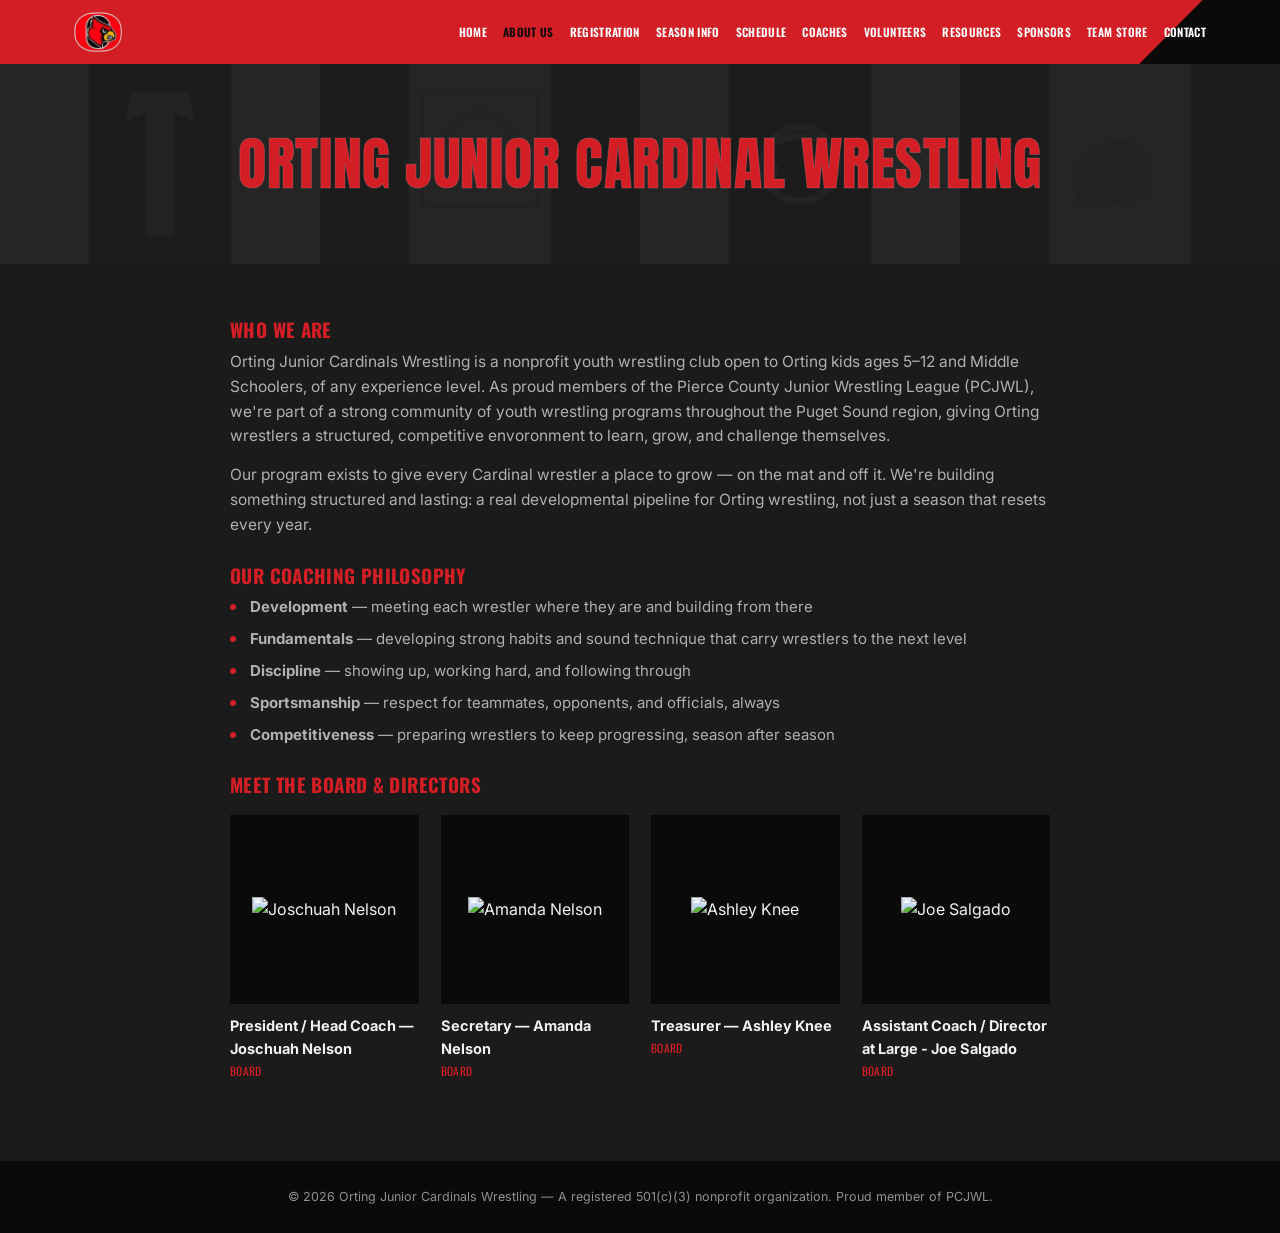
==== commit 3b25925f: "test commit" ====
--- a/about.html
+++ b/about.html
@@ -38,6 +38,7 @@
         <a href="volunteers.html">Volunteers</a>
         <a href="documents.html">Resources</a>
         <a href="sponsors.html">Sponsors</a>
+        <a href="team-store.html">Team Store</a>
         <a href="contact.html">Contact</a>
       </div>
       <button class="nav-toggle" id="navToggle" aria-label="Menu" aria-expanded="false" aria-controls="mobileMenu">
@@ -54,6 +55,7 @@
       <a href="volunteers.html">Volunteers</a>
       <a href="documents.html">Resources</a>
       <a href="sponsors.html">Sponsors</a>
+      <a href="team-store.html">Team Store</a>
       <a href="contact.html">Contact</a>
     </div>
   </div>
--- a/css/style.css
+++ b/css/style.css
@@ -255,6 +255,18 @@
 .tier h4{font-family:var(--heading);color:var(--red);font-size:15px;letter-spacing:0.03em;text-transform:uppercase;margin-bottom:8px;}
 .tier .amt{font-family:var(--display);font-size:26px;color:var(--ink);}
 .tier p{font-size:12.5px;margin-top:8px;}
+  /*TOP TIER CHANGE*/
+.tier-grid.top-tier{grid-template-columns:repeat(2,1fr);}
+.tier-grid.top-tier .tier{padding:36px 28px;}
+.tier-grid.top-tier .tier h4{font-size:19px;}
+.tier-grid.top-tier .tier .amt{font-size:34px;}
+.tier-grid.top-tier .tier p{font-size:14px;}
+
+@media (max-width:520px){
+  .tier-grid.top-tier{grid-template-columns:1fr;}
+}
+  /*TOP TIER CHANGE STOP*/
+  
 .sponsor-logos{display:flex;flex-wrap:wrap;gap:16px;justify-content:center;margin-top:40px;}
 .sponsor-logos span,.sponsor-logos .become-sponsor{font-family:var(--heading);font-size:12.5px;color:var(--gray-text);border:1px dashed var(--line);padding:14px 24px;letter-spacing:0.03em;text-transform:uppercase;display:inline-block;}
 /*Added this for replacing the sponsorship tiers with the flyer but reverted.*/
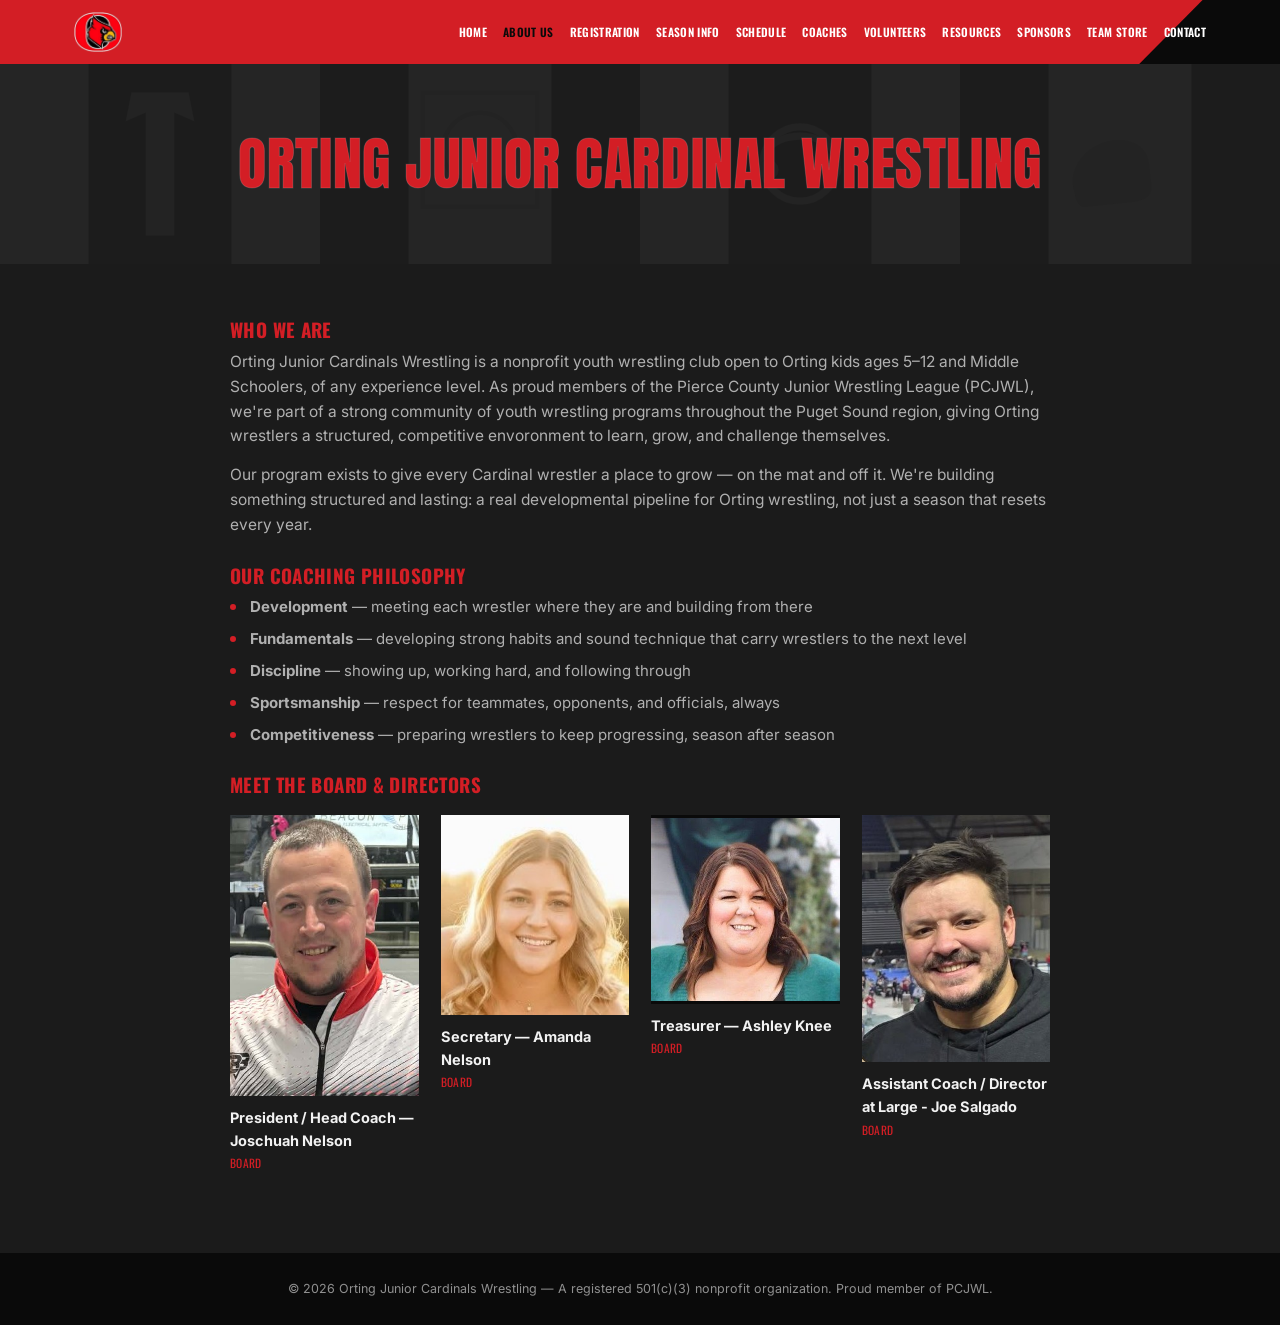
==== commit 132de909: "Re commit on Team Store ribbon update. .HTML ref removed and replaced with Valor website." ====
--- a/about.html
+++ b/about.html
@@ -38,7 +38,7 @@
         <a href="volunteers.html">Volunteers</a>
         <a href="documents.html">Resources</a>
         <a href="sponsors.html">Sponsors</a>
-        <a href="team-store.html">Team Store</a>
+        <a href="https://ojcwrestling.vtc.store" target="blank" rel="noopener">Team Store</a>
         <a href="contact.html">Contact</a>
       </div>
       <button class="nav-toggle" id="navToggle" aria-label="Menu" aria-expanded="false" aria-controls="mobileMenu">
@@ -55,7 +55,7 @@
       <a href="volunteers.html">Volunteers</a>
       <a href="documents.html">Resources</a>
       <a href="sponsors.html">Sponsors</a>
-      <a href="team-store.html">Team Store</a>
+      <a href="https://ojcwrestling.vtc.store" target="blank" rel="noopener">Team Store</a>
       <a href="contact.html">Contact</a>
     </div>
   </div>
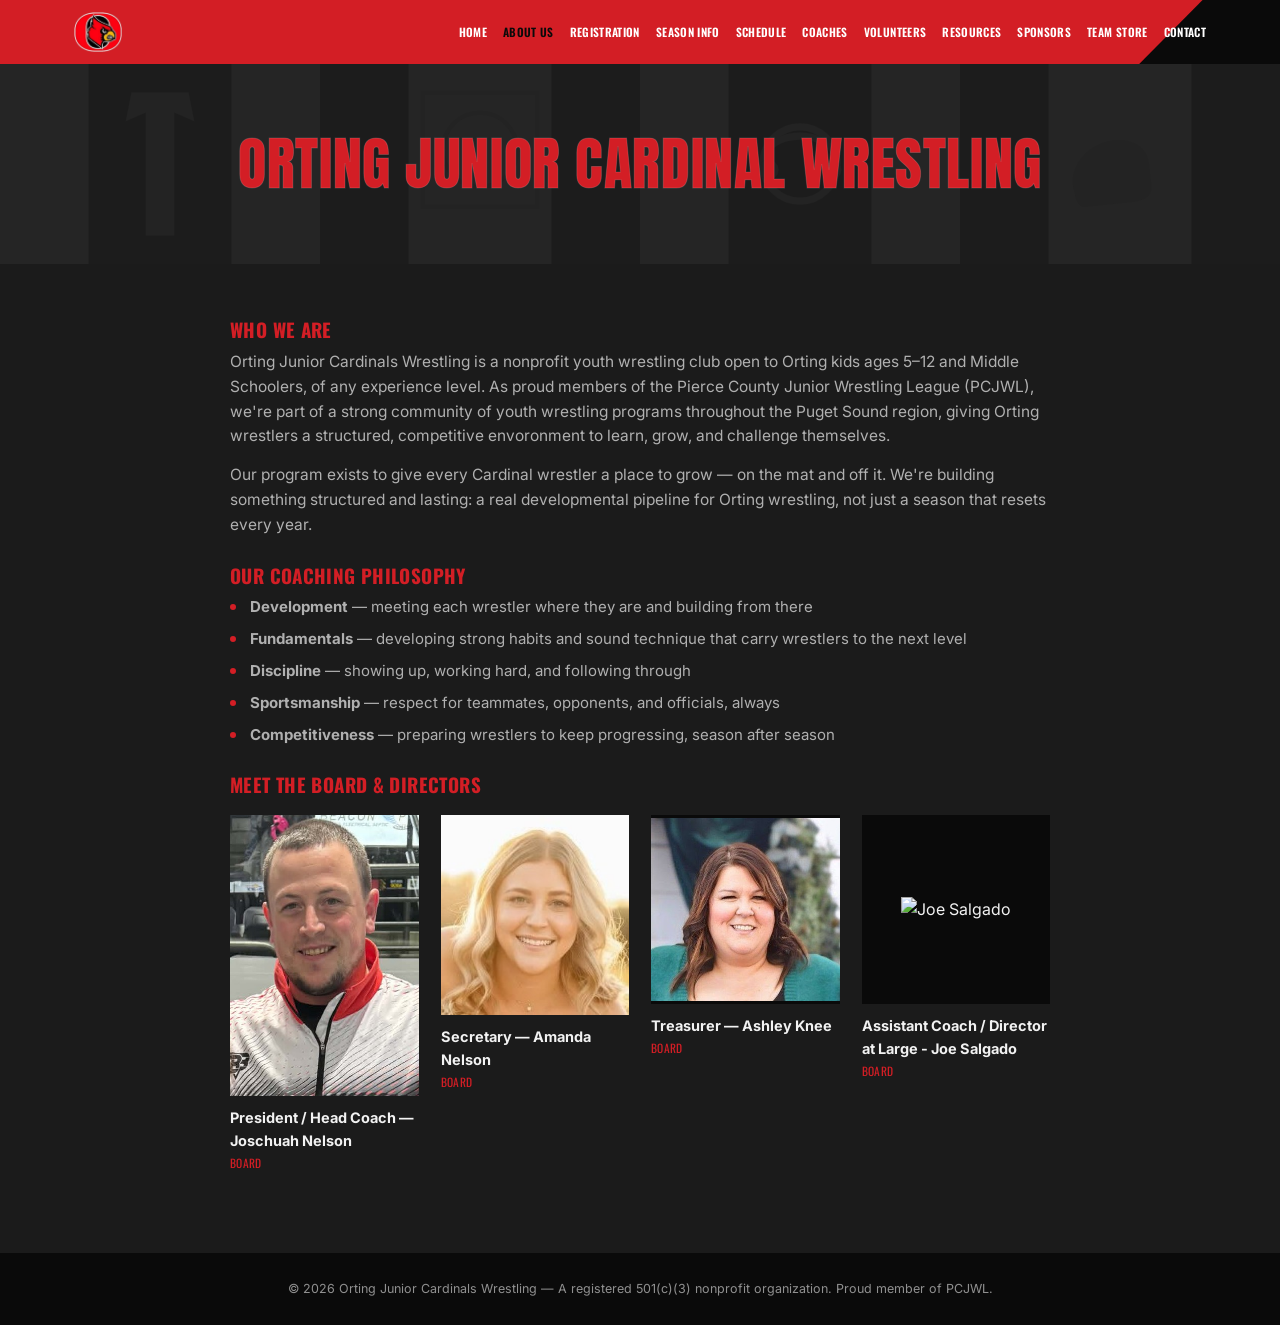
==== commit 95deacb5: "updated name for "Resources" to be "resources"" ====
--- a/about.html
+++ b/about.html
@@ -36,7 +36,7 @@
         <a href="schedule.html">Schedule</a>
         <a href="coaches.html">Coaches</a>
         <a href="volunteers.html">Volunteers</a>
-        <a href="documents.html">Resources</a>
+        <a href="resources.html">Resources</a>
         <a href="sponsors.html">Sponsors</a>
         <a href="https://ojcwrestling.vtc.store" target="blank" rel="noopener">Team Store</a>
         <a href="contact.html">Contact</a>
@@ -53,7 +53,7 @@
       <a href="schedule.html">Schedule</a>
       <a href="coaches.html">Coaches</a>
       <a href="volunteers.html">Volunteers</a>
-      <a href="documents.html">Resources</a>
+      <a href="resources.html">Resources</a>
       <a href="sponsors.html">Sponsors</a>
       <a href="https://ojcwrestling.vtc.store" target="blank" rel="noopener">Team Store</a>
       <a href="contact.html">Contact</a>
@@ -97,7 +97,7 @@
     <div class="person"><div class="person-photo"><img src="assets/Joschuah_Nelson_President.jpg" alt="Joschuah Nelson"></div><h4>President / Head Coach — Joschuah Nelson</h4><span>Board</span></div>
     <div class="person"><div class="person-photo"><img src="assets/Amanda_Nelson_Headshot.jpg" alt="Amanda Nelson"></div><h4>Secretary — Amanda Nelson</h4><span>Board</span></div>
     <div class="person"><div class="person-photo"><img src="assets/Ashley_Knee_Headshot.jpg" alt="Ashley Knee"></div><h4>Treasurer — Ashley Knee</h4><span>Board</span></div>
-    <div class="person"><div class="person-photo"><img src="assets/Jose_Salgado_Headshot.jpg" alt="Joe Salgado"></div><h4>Assistant Coach / Director at Large - Joe Salgado</h4><span>Board</span></div>
+    <div class="person"><div class="person-photo"><img src="assets/Jose_Salgado_Headshot.png" alt="Joe Salgado"></div><h4>Assistant Coach / Director at Large - Joe Salgado</h4><span>Board</span></div>
 
   </div>
 </div>
